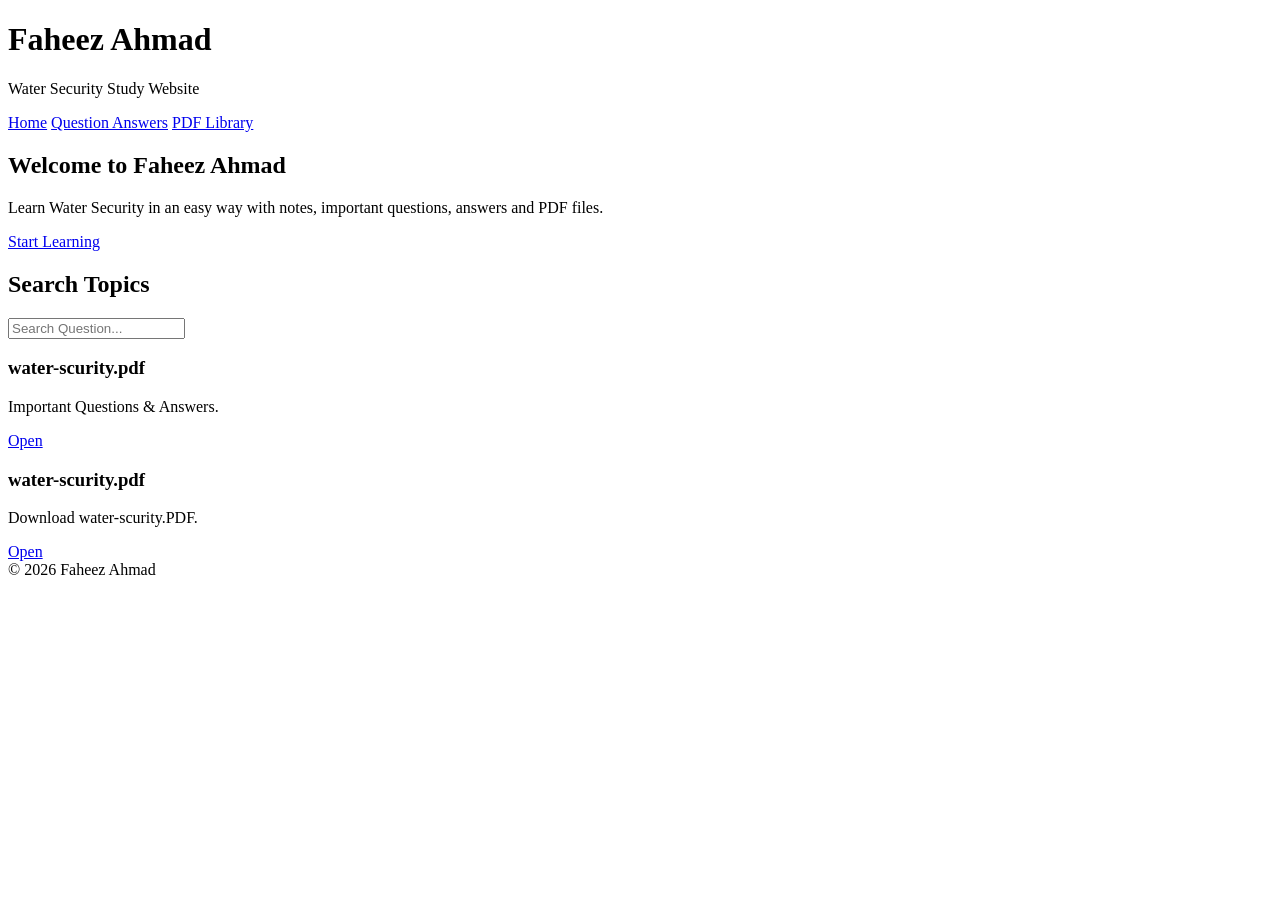
==== index.html @ 58338f15 "Create index.html for Water Security website Initial HTML structure for the Water Security study web" ====
<!DOCTYPE html>
<html lang="en">
<head>
<meta charset="UTF-8">
<meta name="viewport" content="width=device-width, initial-scale=1.0">
<title>Faheez Ahmad | Water Security</title>

<link rel="stylesheet" href="style.css">
</head>
<body>

<header>
    <div class="logo">
        <h1>Faheez Ahmad</h1>
        <p>Water Security Study Website</p>
    </div>

    <nav>
        <a href="index.html">Home</a>
        <a href="water-security.html">Question Answers</a>
        <a href="pdf.html">PDF Library</a>
    </nav>
</header>

<section class="hero">
    <h2>Welcome to Faheez Ahmad</h2>

    <p>
        Learn Water Security in an easy way with notes,
        important questions, answers and PDF files.
    </p>

    <a href="water-security.html" class="btn">
        Start Learning
    </a>
</section>

<section class="search-box">

    <h2>Search Topics</h2>

    <input
        type="text"
        id="search"
        placeholder="Search Question..."
    >

</section>

<section class="cards">

<div class="card">
<h3>water-scurity.pdf</h3>
<p>Important Questions & Answers.</p>
<a href="water-security.html">Open</a>
</div>

<div class="card">
<h3>water-scurity.pdf</h3>
<p>Download water-scurity.PDF.</p>
<a href="pdf.html">Open</a>
</div>

</section>

<footer>

© 2026 Faheez Ahmad

</footer>

<script src="script.js"></script>

</body>
  </html>
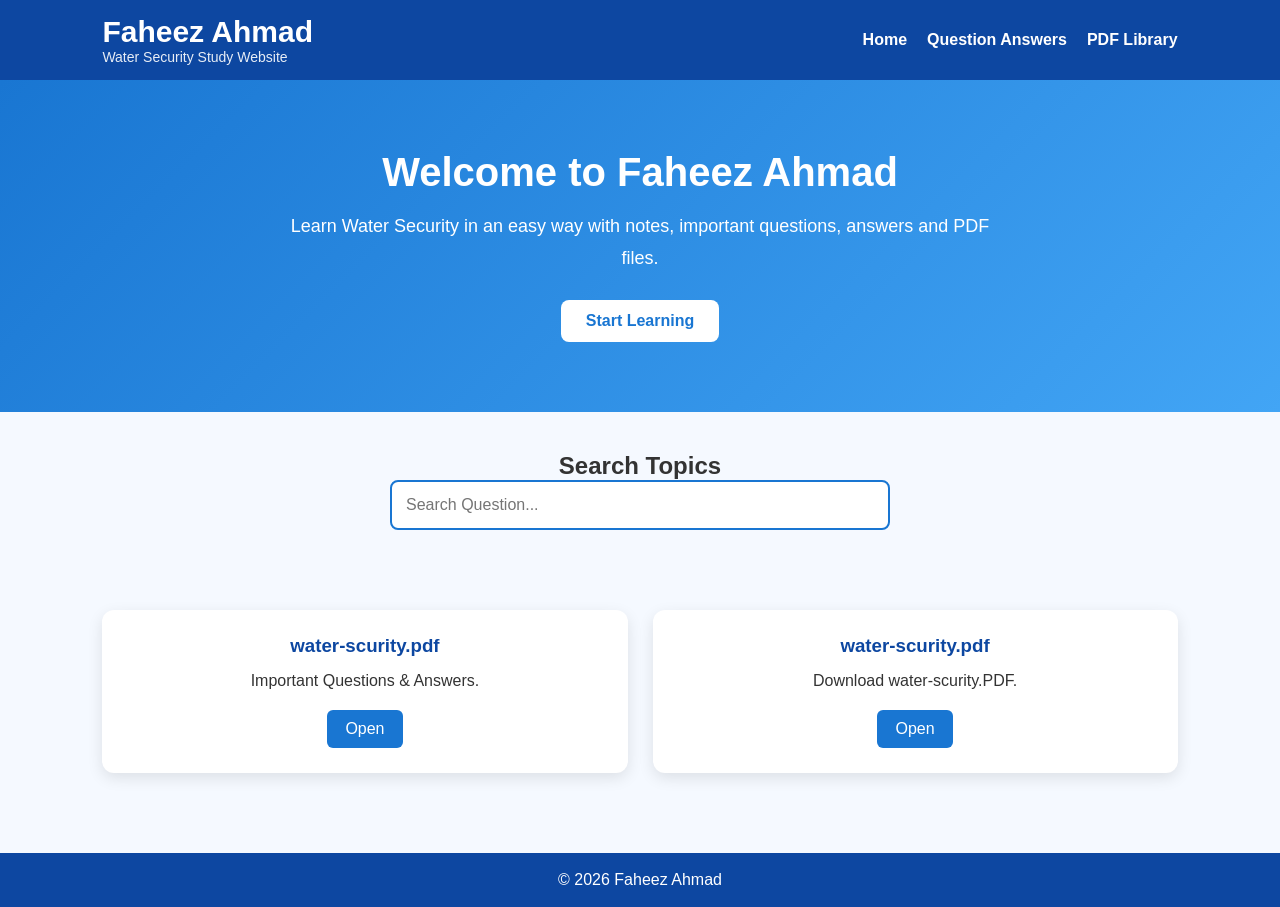
==== commit 997cb36b: "Add Google site verification meta tag" ====
--- a/index.html
+++ b/index.html
@@ -4,7 +4,7 @@
 <meta charset="UTF-8">
 <meta name="viewport" content="width=device-width, initial-scale=1.0">
 <title>Faheez Ahmad | Water Security</title>
-
+<meta name="google-site-verification" content="MRP6PsEQm9VL1GUKBoCv_RlWYPh6Zq8I1Z6eMU-GOxA" />
 <link rel="stylesheet" href="style.css">
 </head>
 <body>
--- a/style.css
+++ b/style.css
@@ -0,0 +1,178 @@
+/* ===== Faheez Ahmad Website ===== */
+
+*{
+    margin:0;
+    padding:0;
+    box-sizing:border-box;
+    font-family:Arial, Helvetica, sans-serif;
+}
+
+body{
+    background:#f5f9ff;
+    color:#333;
+}
+
+/* Header */
+
+header{
+    background:#0d47a1;
+    color:#fff;
+    padding:15px 8%;
+    display:flex;
+    justify-content:space-between;
+    align-items:center;
+    flex-wrap:wrap;
+}
+
+.logo h1{
+    font-size:30px;
+}
+
+.logo p{
+    font-size:14px;
+    opacity:.9;
+}
+
+nav{
+    display:flex;
+    gap:20px;
+    flex-wrap:wrap;
+}
+
+nav a{
+    color:#fff;
+    text-decoration:none;
+    font-weight:bold;
+    transition:.3s;
+}
+
+nav a:hover{
+    color:#ffeb3b;
+}
+
+/* Hero */
+
+.hero{
+    text-align:center;
+    padding:70px 20px;
+    background:linear-gradient(135deg,#1976d2,#42a5f5);
+    color:#fff;
+}
+
+.hero h2{
+    font-size:40px;
+    margin-bottom:15px;
+}
+
+.hero p{
+    max-width:700px;
+    margin:auto;
+    line-height:1.8;
+    font-size:18px;
+}
+
+.btn{
+    display:inline-block;
+    margin-top:25px;
+    background:#fff;
+    color:#1976d2;
+    text-decoration:none;
+    padding:12px 25px;
+    border-radius:8px;
+    font-weight:bold;
+    transition:.3s;
+}
+
+.btn:hover{
+    background:#ffeb3b;
+    color:#000;
+}
+
+/* Search */
+
+.search-box{
+    text-align:center;
+    padding:40px 20px;
+}
+
+.search-box input{
+    width:90%;
+    max-width:500px;
+    padding:14px;
+    border:2px solid #1976d2;
+    border-radius:8px;
+    font-size:16px;
+}
+
+/* Cards */
+
+.cards{
+    display:grid;
+    grid-template-columns:repeat(auto-fit,minmax(250px,1fr));
+    gap:25px;
+    padding:40px 8%;
+}
+
+.card{
+    background:#fff;
+    border-radius:12px;
+    padding:25px;
+    text-align:center;
+    box-shadow:0 5px 15px rgba(0,0,0,.1);
+}
+
+.card h3{
+    color:#0d47a1;
+    margin-bottom:15px;
+}
+
+.card p{
+    margin-bottom:20px;
+}
+
+.card a{
+    display:inline-block;
+    background:#1976d2;
+    color:#fff;
+    text-decoration:none;
+    padding:10px 18px;
+    border-radius:6px;
+}
+
+.card a:hover{
+    background:#0d47a1;
+}
+
+/* Footer */
+
+footer{
+    background:#0d47a1;
+    color:#fff;
+    text-align:center;
+    padding:18px;
+    margin-top:40px;
+}
+
+/* Mobile */
+
+@media(max-width:768px){
+
+header{
+    justify-content:center;
+    text-align:center;
+}
+
+nav{
+    justify-content:center;
+    margin-top:15px;
+}
+
+.hero h2{
+    font-size:28px;
+}
+
+.hero p{
+    font-size:16px;
+}
+
+  }
